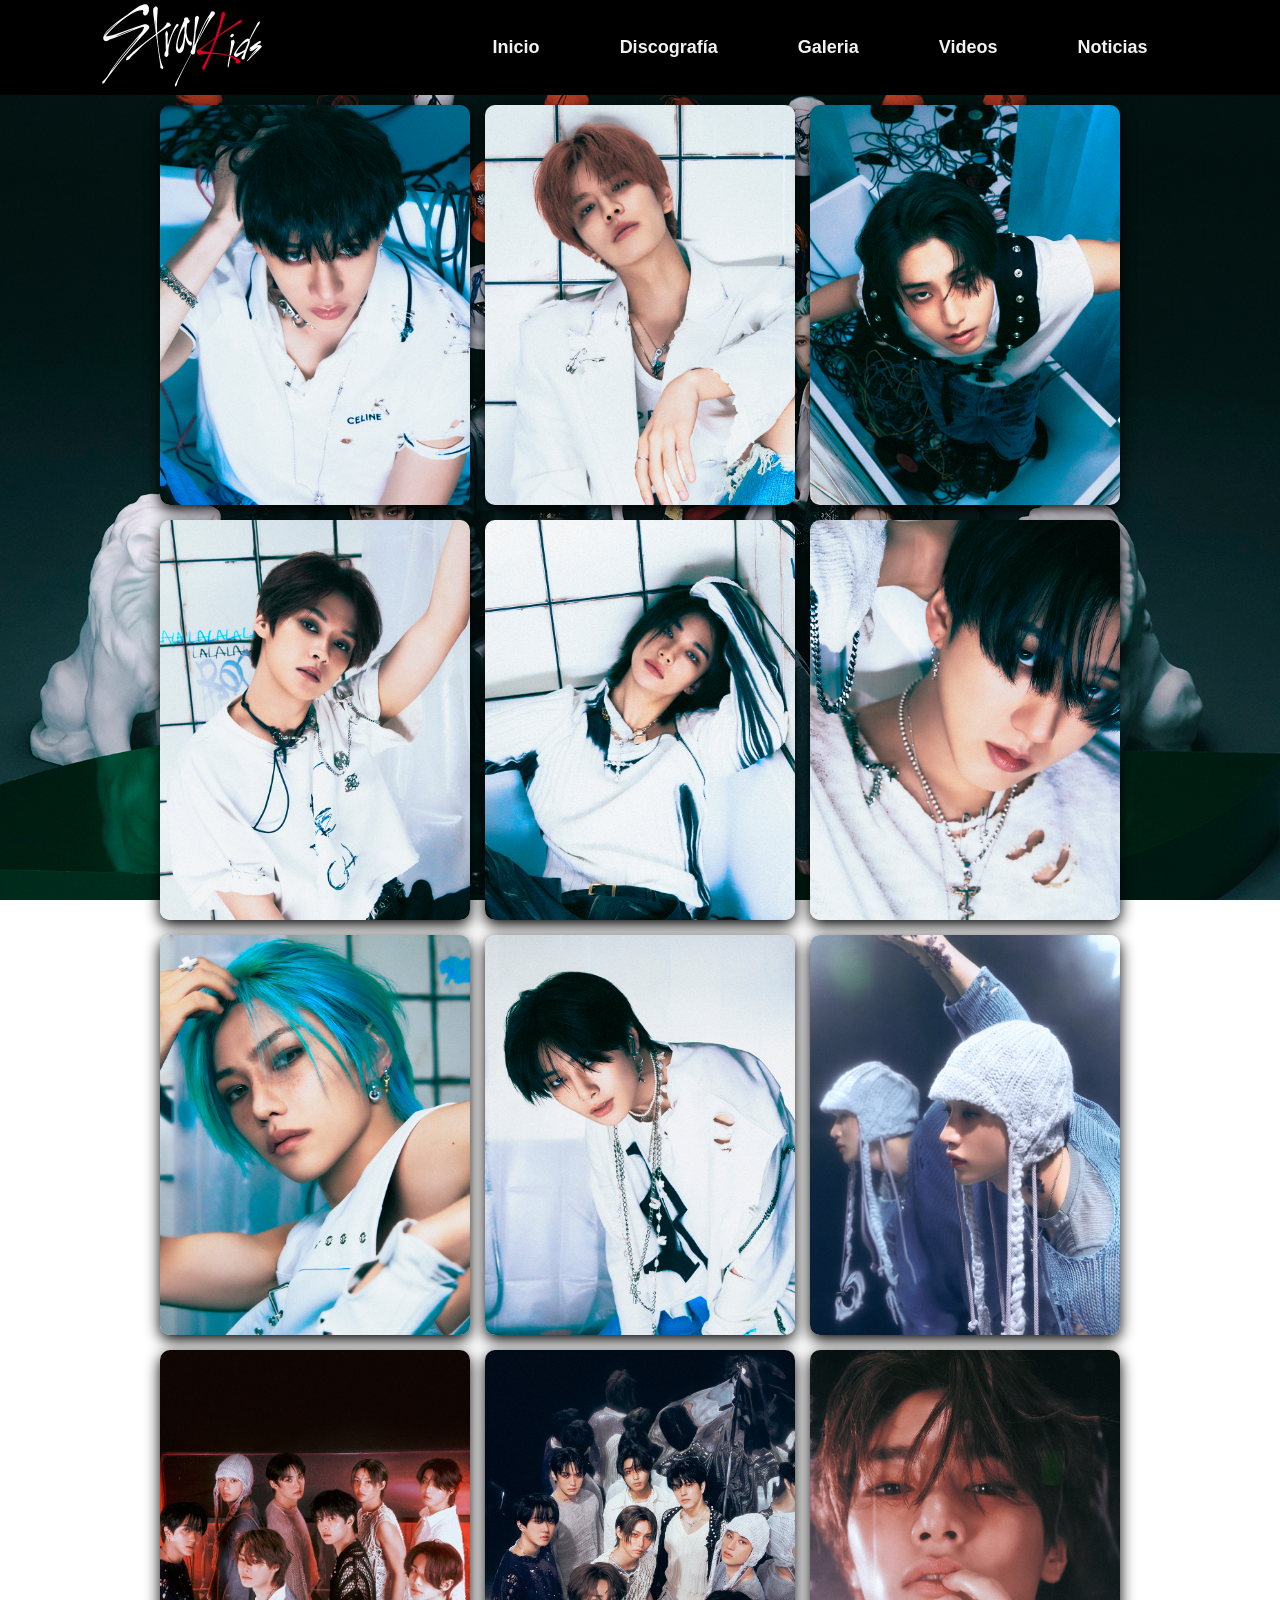
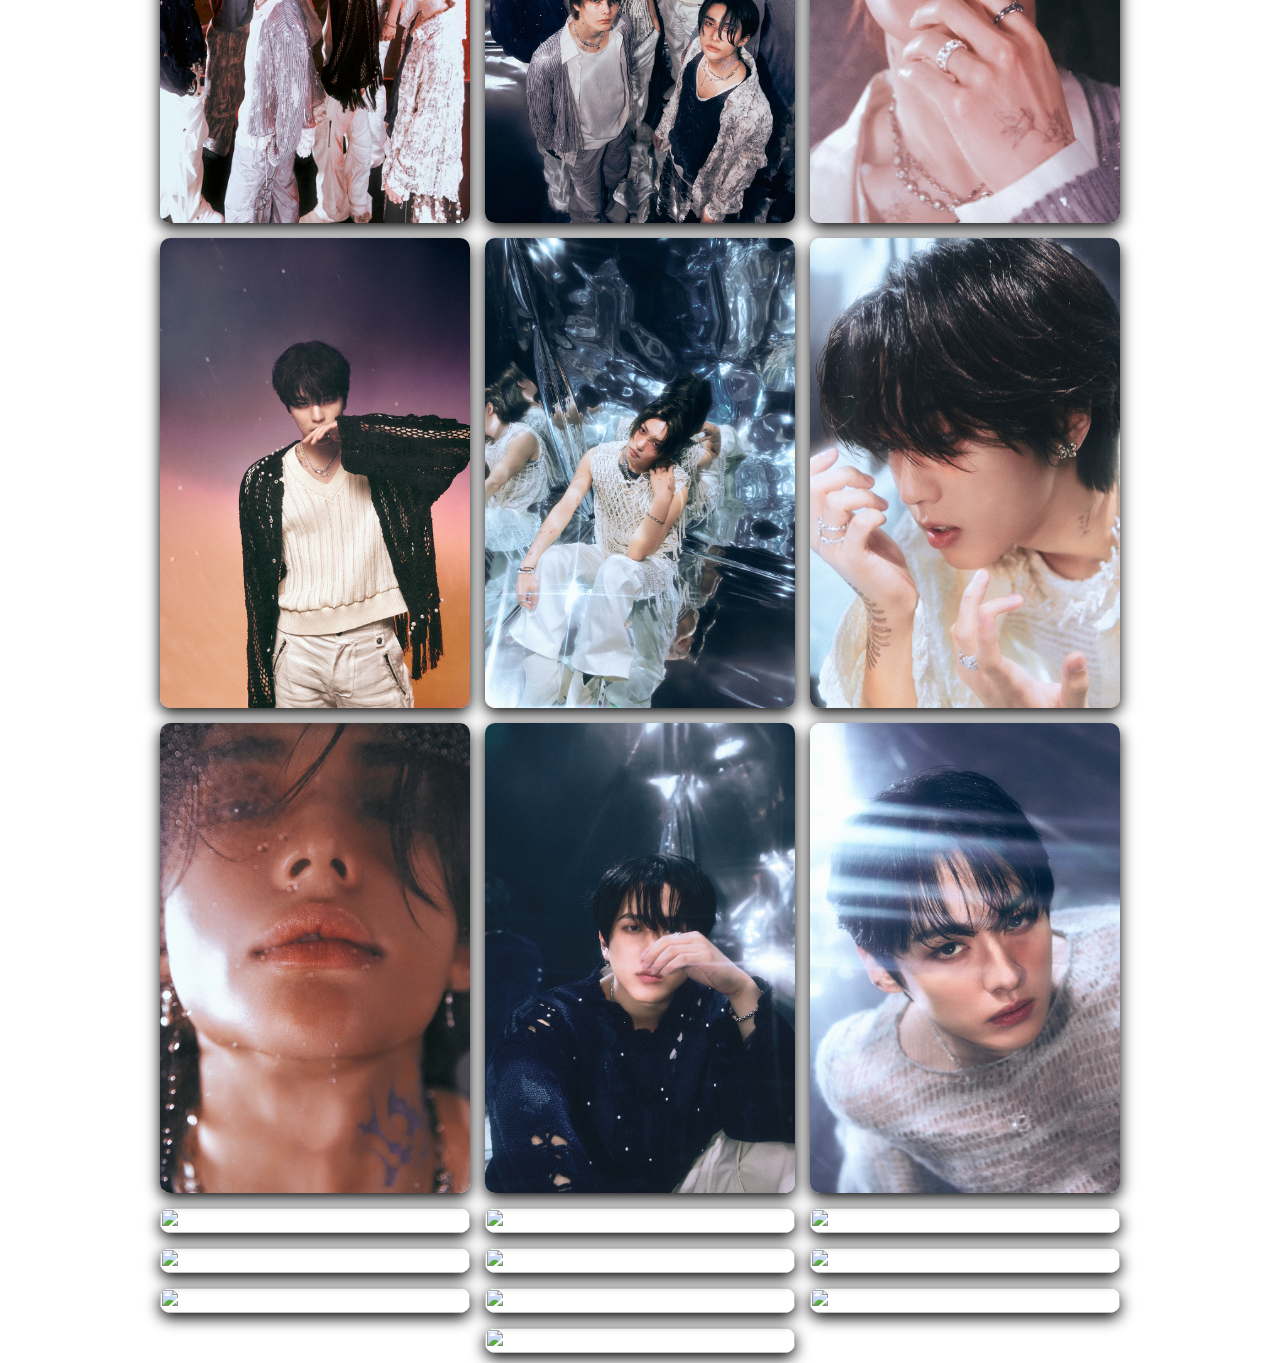
==== Galeria.html @ 77bcfbcf "Add files via upload" ====
<!DOCTYPE html>
<html lang="en">
<head>
    <meta charset="UTF-8">
    <meta name="viewport" content="width=device-width, initial-scale=1.0">
    <title>Galería</title>
    <link rel="stylesheet" href="ejercio.css">
    <link rel="stylesheet" href="Galeria.css">
</head>
<body>
    <header>
        <nav>
            <a href="Ejercio 3.html">
                <img class="logo" style="color: rgb(0, 0, 0);" src="imagenes/oxi574znoz9zmb4uDQk-o.png" alt="logo">
            </a>
            <ul class="enlaces-menu">
                <li><a href="index.html">Inicio</a></li>
                <li><a href="album.html">Discografía</a></li>
                <li><a href="Galeria.html">Galeria</a></li>
                <li><a href="Video.html">Videos</a></li>
                <li><a href="Información.html">Noticias</a></li>
            </ul>
             <button class="ham" type="button">
                <span class="br1"></span>
                <span class="br2"></span>
                <span class="br3"></span>
                <span class="br4"></span>
             </button>
        </nav>
        <!--Imagenes con zomm-->
        <div class="container">          
            <div class="image-container">
                <div class="image"><img src="Imagenes del grupo/01.jpg" alt=""></div>
                <div class="image"><img src="Imagenes del grupo/02.jpg" alt=""></div>
                <div class="image"><img src="Imagenes del grupo/03.jpg" alt=""></div>
                <div class="image"><img src="Imagenes del grupo/04.jpg" alt=""></div>
                <div class="image"><img src="Imagenes del grupo/05.jpg" alt=""></div>
                <div class="image"><img src="Imagenes del grupo/06.jpg" alt=""></div>
                <div class="image"><img src="Imagenes del grupo/07.jpg" alt=""></div>
                <div class="image"><img src="Imagenes del grupo/08.jpg" alt=""></div>
                <div class="image"><img src="Imagenes del grupo/p1.jpg" alt=""></div>
                <div class="image"><img src="Imagenes del grupo/p2.jpg" alt=""></div>
                <div class="image"><img src="Imagenes del grupo/p3.jpg" alt=""></div>
                <div class="image"><img src="Imagenes del grupo/p4.jpg" alt=""></div>
                <div class="image"><img src="Imagenes del grupo/p5.jpg" alt=""></div>
                <div class="image"><img src="Imagenes del grupo/p7.jpg" alt=""></div>
                <div class="image"><img src="Imagenes del grupo/p8.jpg" alt=""></div>
                <div class="image"><img src="Imagenes del grupo/p9.jpg" alt=""></div>
                <div class="image"><img src="Imagenes del grupo/p10.jpg" alt=""></div>
                <div class="image"><img src="Imagenes del grupo/p11.jpg" alt=""></div>
                <div class="image"><img src="Imagenes del grupo/p12.jpg" alt=""></div>
                <div class="image"><img src="Imagenes del grupo/p13.jpg" alt=""></div>
                <div class="image"><img src="Imagenes del grupo/p14.jpg" alt=""></div>
                <div class="image"><img src="Imagenes del grupo/p15.jpg" alt=""></div>
                <div class="image"><img src="Imagenes del grupo/p16.jpg" alt=""></div>
                <div class="image"><img src="Imagenes del grupo/p17.jpg" alt=""></div>
                <div class="image"><img src="Imagenes del grupo/p18.jpg" alt=""></div>
                <div class="image"><img src="Imagenes del grupo/p19.jpg" alt=""></div>
                <div class="image"><img src="Imagenes del grupo/p20.jpg" alt=""></div>
                <div class="image"><img src="Imagenes del grupo/p21.jpg" alt=""></div>

       
            </div>
            <div class="popup-image">
                <span> &times;</span>
                <img src="img/07.jpg" alt="">
            </div>
        </div>
        <script>
            document.querySelectorAll('.image-container img').forEach(image =>{
                image.onclick = () =>{
                    document.querySelector('.popup-image') .style.display = 'block';
                    document.querySelector('.popup-image img').src = image.getAttribute('src');
                }
                
            });
            document.querySelector('.popup-image span').onclick = () =>{
                document.querySelector('.popup-image') .style.display = 'none';
            }
        </script>


    <script src="menu.js"></script> 
</body>
</html>
---- ejercio.css ----
html{
    font-size: 62.5%;
    box-sizing: border-box;
}
*,*::before, *,*::after{
    box-sizing: inherit;
}
body{
    padding: 0%;
    margin: 0%;
    line-height: 1.6;
    font-family: sans-serif;
    background: url(imagenes/straykids.jpg) no-repeat center center fixed;
    background-size: cover;
}
.logo{
    width: auto;
    height: 90px;
}
nav{
    display: flex;
    align-items: center;
    justify-content: space-around;
    min-height: 8vh;
    background-color: #000000;
}
.ham{
    display: none;
    cursor: pointer;
    border: none;
    margin: 0;
    padding: 0;
    background-color: transparent;
}
.ham span{
    display: block;
    background-color: #f3f3f3;
    height: 3px;
    width: 28px;
    margin: 10px auto;
    border-radius: 2px;
}
.enlaces-menu{
    display: flex;
    padding: 0;
}
.enlaces-menu li{
    padding: 0 40px;
    list-style-type: none;
    transition: 0.3s;
}
.enlaces-menu li a {
    text-decoration: none;
    font-size: 1.8rem;
    color: #f3f3f3;
    font-weight: 600;
}
.enlaces-menu li:hover{
    background-color: rgb(0, 0, 0);
}

/*dispositivos moviles*/

@media (max-width: 768px){
    body{
        overflow: hidden;
    }
    .logo{
        padding-left: 25px;
    }
    .ham{
        display: block;
        position: absolute;
        top: 10px;
        right: 25px;
        transition: 0.2s 0.1s;
    }
    .ham:hover{
        transform: rotate(360deg);
    }
    nav{
        flex-direction: column;
        align-items: flex-start;
        padding-top: 10px;
        padding-bottom: 10px;
    }
    .enlaces-menu{
        flex-direction: column;
        justify-content: space-around;
        align-items: center;
        height: 80vh;
        margin: 0;
        display: none;
        opacity: 0;
    }
    .enlaces-menu li {
        width: 100;
        text-align: center;
        padding: 10px;
    }
    @keyframes muestraMenu{
        from {opacity: 0;}
        to{opacity: 1;}
    }
    .enlaces-menu.activado{
        display: flex;
        animation: muestraMenu 350ms ease-in-out both;
    }
    .br-1.animado{
        transform: rotate(-45deg) translate(10px, 8px);
    }
    .br-2.animado{
        opacity: 0;
    }
    .br-3.animado{
        transform: rotate(45deg) translate(-10px, -8px);
    }
    .br-4.animado{
        transform: rotate(45deg) translate(-10px, -8px);
    }
}

/* Para las imagenes */

div{
    margin:0px;
    padding: 0px;
    box-sizing: border-box;
    font-family: sans-serif ;
}

.card-container{
    display:flex;
    justify-content: center;
    flex-wrap: wrap;
    margin-top: 10px;
}
.card{
    width: 325px;
    background-color: #ffffff;
    border-radius: 8px;
    overflow: hidden;
    box-shadow: 0px 2px 4px rgba(0, 0, 0, 2);
    margin: 20px;
}
.card img{
width: 100%;
height: auto;
}
.card-content{
    padding: 16px;
}
.card-content h3{
    font-size: 28px;
    margin-bottom: 8px;
}
.card-content p{
    color: #000000;
    font-size: 15px;
    line-height: 1.3;
}
.card-content .btn {
    display: inline-block;
    padding: 8px 16px;
    background-color: #0dc2f0;
    text-decoration: none;
    border-radius: 4px;
    margin-top: 16px;
    color: #fff;
}
---- Galeria.css ----
*{
    margin:0; padding:0;
    box-sizing: border-box;
}

.container .image-container{
    display: flex;
    flex-wrap: wrap;
    gap: 15px;
    justify-content: center;
    padding: 10px;
}
.container .image-container .image{
    height: auto;
    width: 310px;
    box-shadow: 0 5px 15px rgba(0, 0, 0, 1);
    overflow: hidden;
    cursor: pointer;
    border-radius: 10px;
}

.container .image-container .image img{
    height: 100%;
    width: 100%;
    object-fit: cover;
    transition: 2s linear;
}

.container .image-container .image:hover img{
    transform: scale(1.1);
}

.container .popup-image{
    position: fixed;
    top: 0; left:0;
    background: rgba(0, 0, 0, .9);
    height: 100%;
    width:100%;
    z-index:10;
    display:none;
}

.container .popup-image span{
    position: absolute;
    top: 0;right: 10px;
    font-size: 60px;
    font-weight:bolder ;
    color: #fff;;
    cursor: pointer;
    z-index: 100;

}

.container .popup-image img{
    position: absolute;
    top: 50%;left: 50%;
    transform: translate(-50%, -50%);
    border: 5px solid transparent;
    border-radius: 5px;
    width: 450px;
    height: auto;
    object-fit: cover;
}
@media (max-width:768px){
    .container .popup-image img{
        width:95%;
    }
}
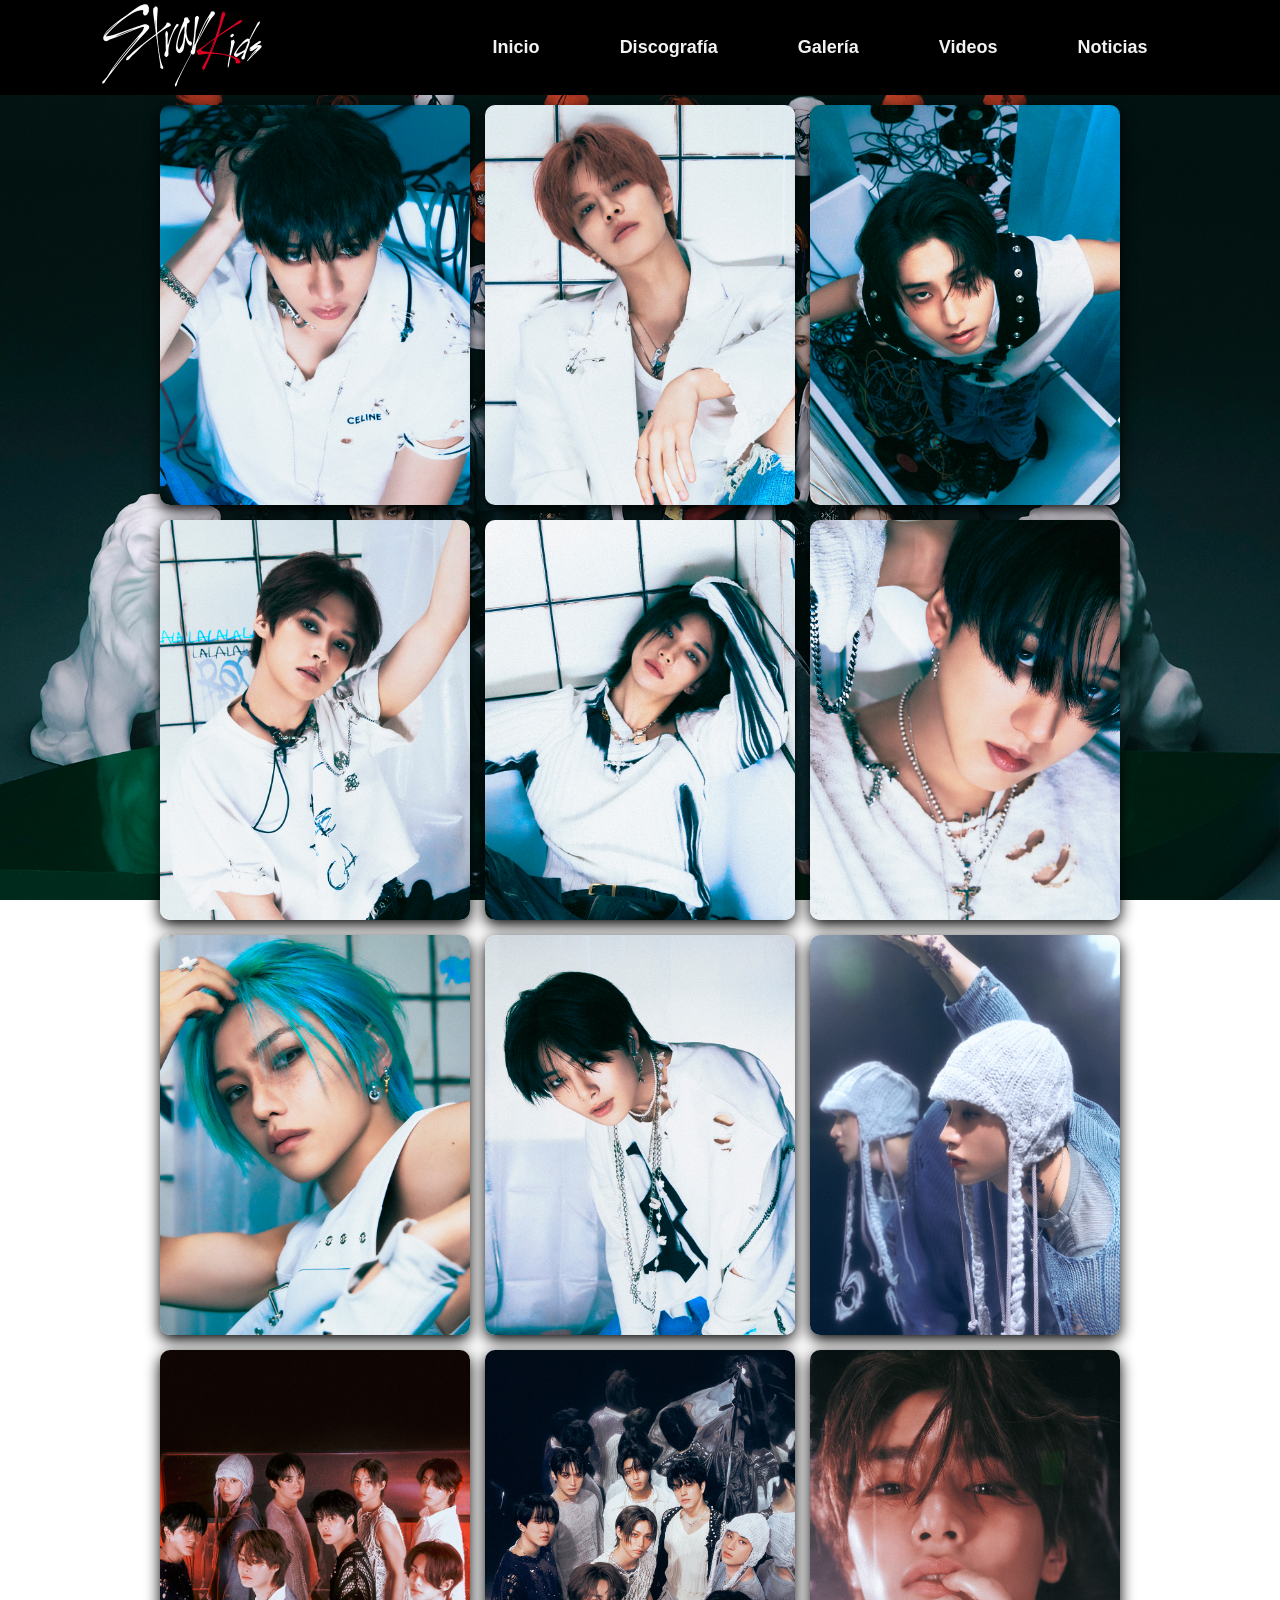
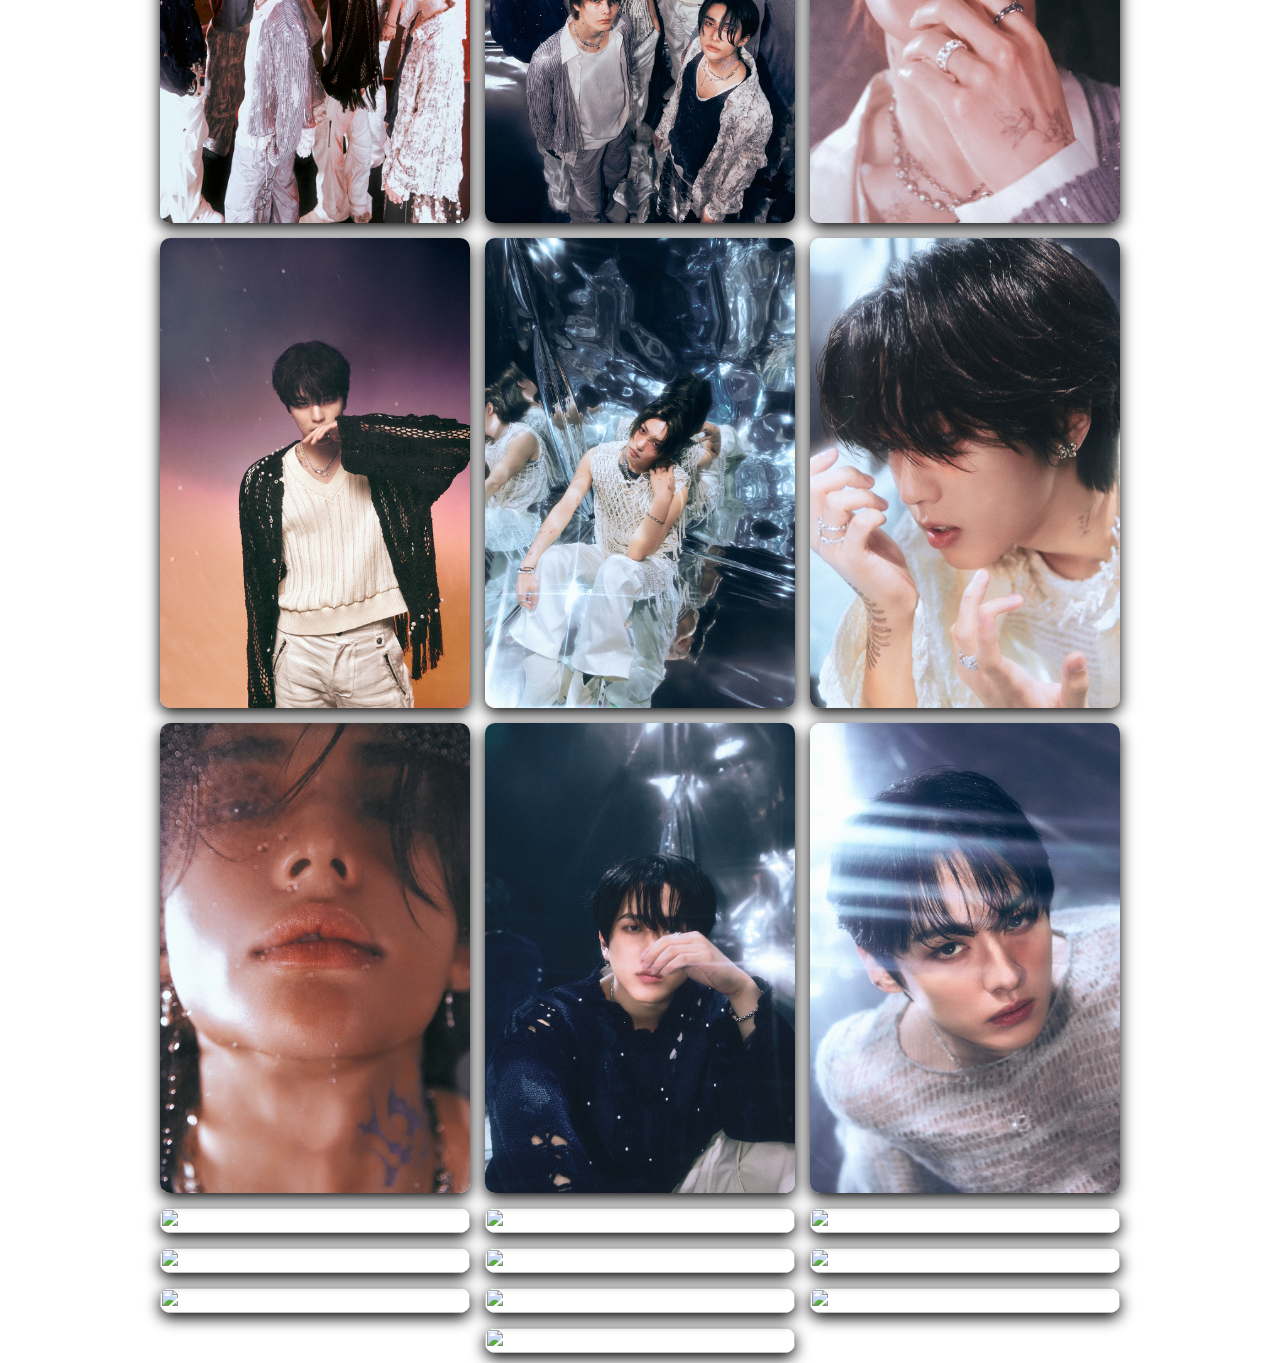
==== commit ca72854f: "Update Galeria.html" ====
--- a/Galeria.html
+++ b/Galeria.html
@@ -16,7 +16,7 @@
             <ul class="enlaces-menu">
                 <li><a href="index.html">Inicio</a></li>
                 <li><a href="album.html">Discografía</a></li>
-                <li><a href="Galeria.html">Galeria</a></li>
+                <li><a href="Galeria.html">Galería</a></li>
                 <li><a href="Video.html">Videos</a></li>
                 <li><a href="Información.html">Noticias</a></li>
             </ul>
@@ -82,4 +82,4 @@
 
     <script src="menu.js"></script> 
 </body>
-</html>+</html>
